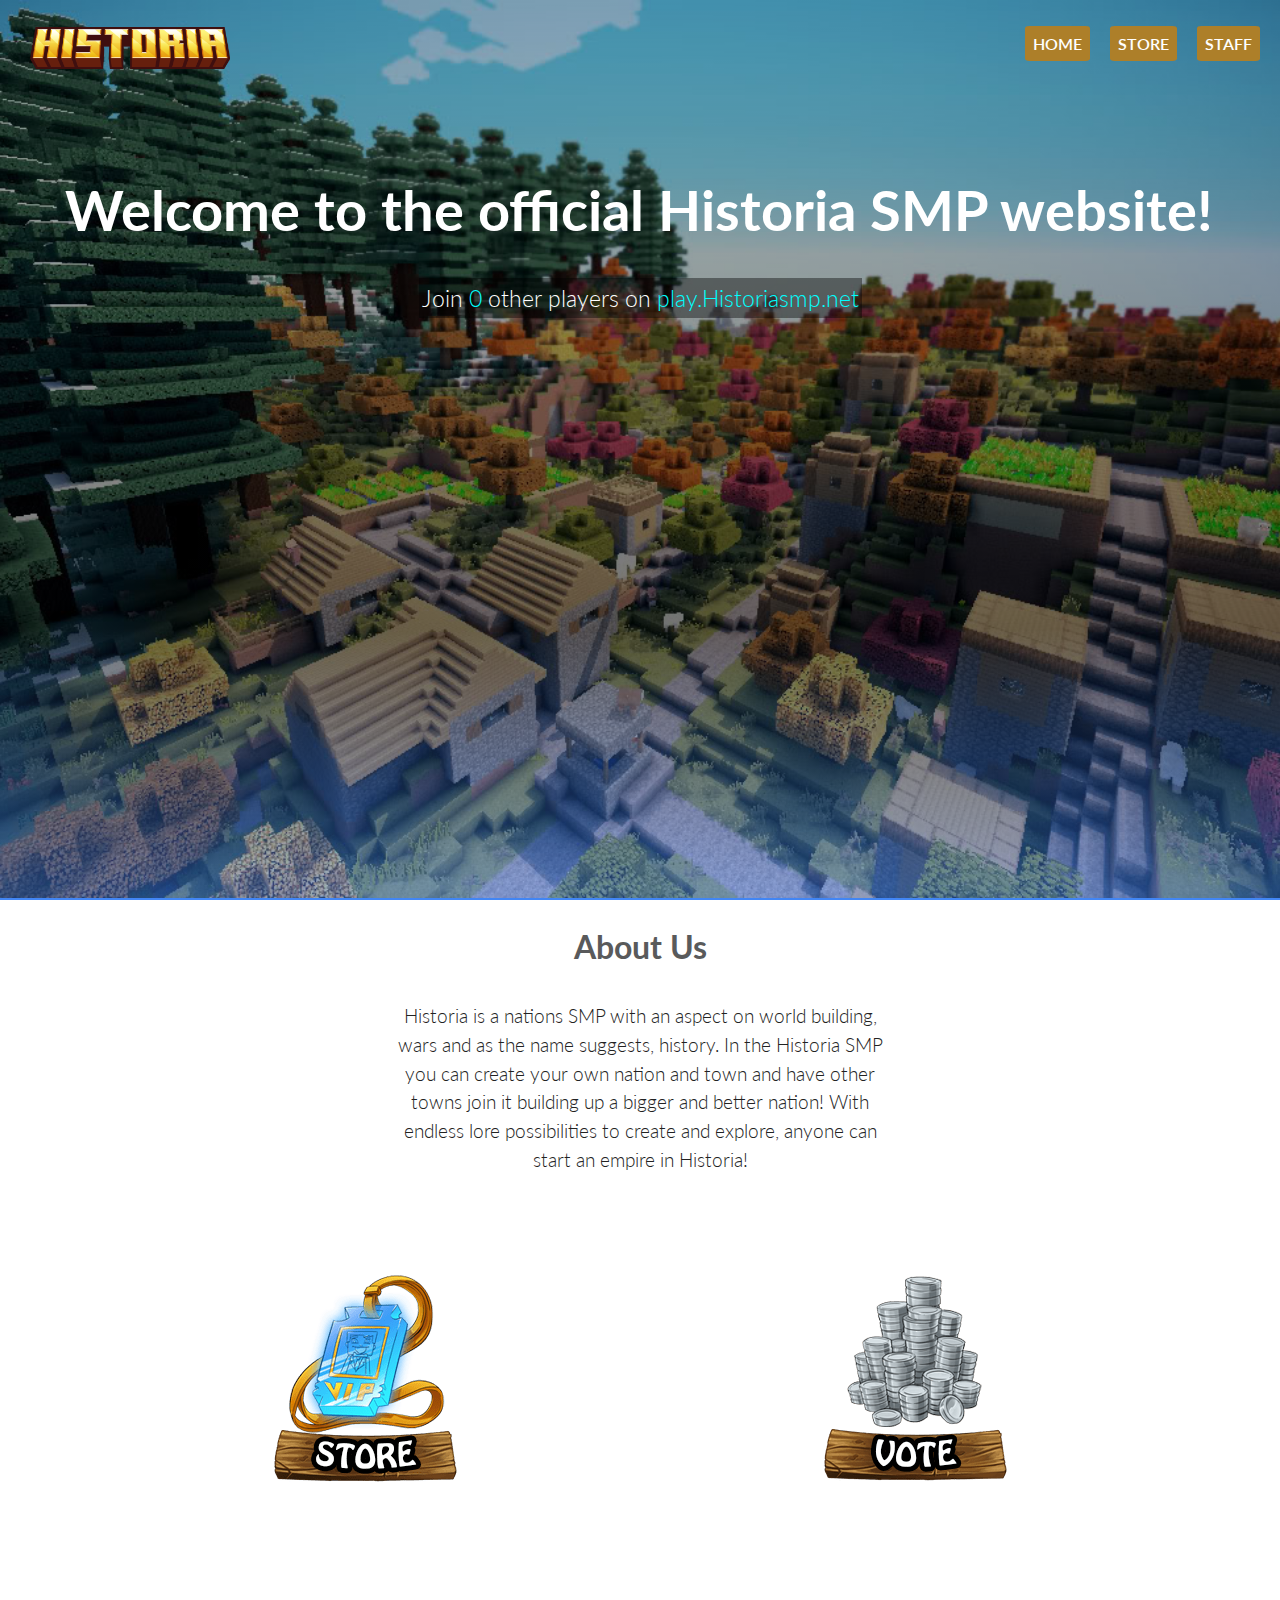
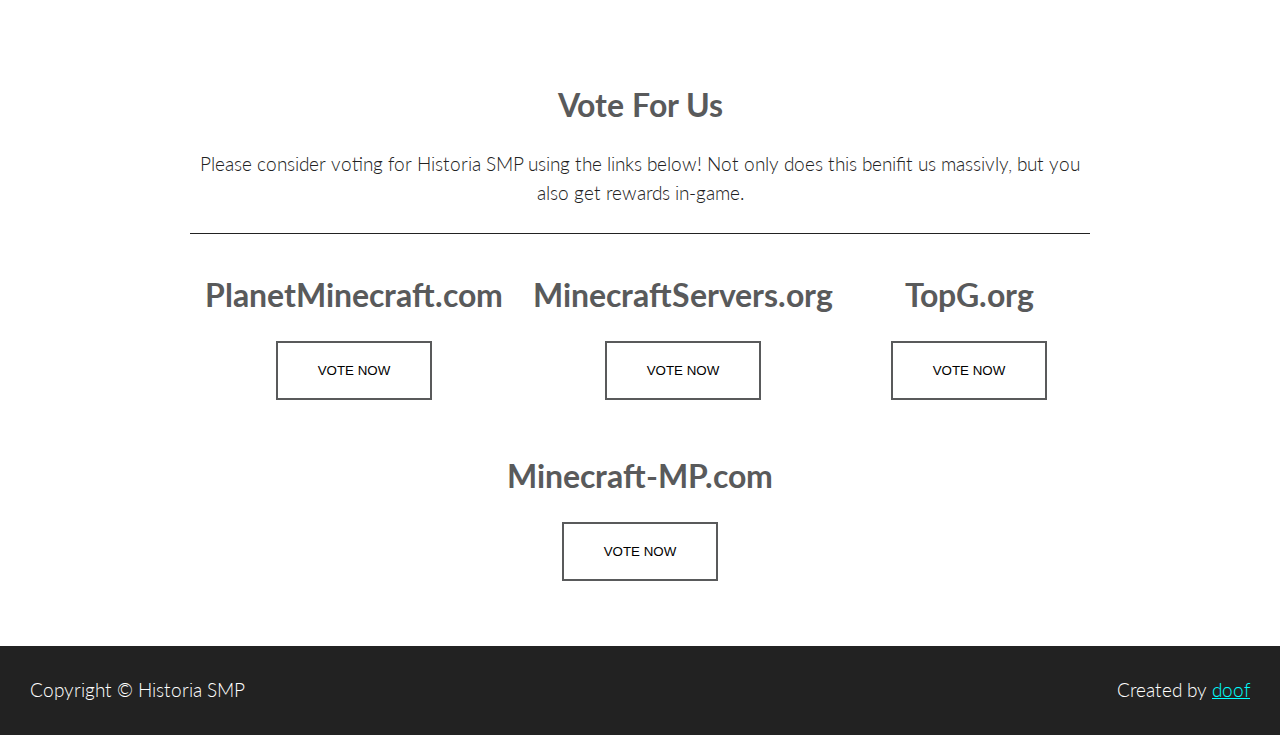
==== index.html @ 33761959 "first commit" ====
<!-- Proudly created by ByBilly -->
<!-- https://www.spigotmc.org/members/blexieking.168027 -->
<!-- PLEASE LEAVE THIS CREDIT IN -->

<!DOCTYPE html>
<html>
<head>
	<title>Historia - Official Website</title>
	<meta name="description" content="Historia SMP is a revolutionary Minecraft server. You can join with the IP 'play.Historiasmp.net'.">
	<meta name="keywords" content="Historia SMP, Historia SMP.net, Minecraft Server, Minecraft, Fun, Play, Info, Website, Official">
	<meta name="viewport" content="width=device-width, initial-scale=1.0">
	<meta charset="utf-8">
	<link href="https://fonts.googleapis.com/css?family=Lato" rel="stylesheet">
	<link rel="stylesheet" href="css/stylesheet.css">
	<link rel="stylesheet" href="css/home.css">
	<script src="https://leonardosnt.github.io/mc-player-counter/dist/mc-player-counter.min.js"></script>
</head>
<body>
	<div class="container">
		<header>
			<div class="header">
				<div class="logo">
					<!-- In the img folder, upload your logo. -->
					<!-- Make sure to name it 'logo.png'! -->
					<a href="/"><img src="img/logo.png" alt="Historia SMP logo"></a>
				</div>

				<ul class="nav">
					<li><a href="./">Home</a></li>
					<li><a href="#">Store</a></li>
					<li><a href="./staff.html">Staff</a></li>
				</ul>
		</div>
			<h1 class="animate">Welcome to the official Historia SMP website!</h1>
			<div class="playercount">
				<!-- Replace play.Historiasmp.net with your IP address! -->
				<!-- Make sure to do it for both examples below. -->
				<p>Join <span data-playercounter-ip="play.Historiasmp.net">
				0</span> other players on <span>play.Historiasmp.net</span></p>
		</div>
		</header>

		<div class="main-content">
			<h2>About Us</h2>
			<p class="about-text">Historia is a nations SMP with an aspect on world building, wars and as the name suggests, history. In the Historia SMP you can create your own nation and town and have other towns join it building up a bigger and better nation! With endless lore possibilities to create and explore, anyone can start an empire in Historia!</p>
		</div>

		<div class="gradient">
			<div class="flex-container">
				<div class="split">
					<a href="#"><img class="img" src="img/store.png" alt="Image of Store icon"></a>
					<p>Lorem ipsum dolor sit amet, consectetur adipiscing elit. Maecenas a tincidunt lorem. Donec a mollis diam, posuere venenatis lorem. Vestibulum sit amet risus eros. Nam commodo tortor a nunc tempor, sit amet auctor purus elementum.</p>
				</div>
				<div class="split">
					<a href="#vote-section"><img class="img" src="img/vote.png" alt="Image of Voting icon"></a>
					<p>Lorem ipsum dolor sit amet, consectetur adipiscing elit. Maecenas a tincidunt lorem. Donec a mollis diam, posuere venenatis lorem. Vestibulum sit amet risus eros. Vote for us below!</p>
				</div>
			</div>
		</div>

		<div class="vote-section">
			<h2>Vote For Us</h2>
			<p>Please consider voting for Historia SMP using the links below! Not only does this benifit us massivly, but you also get rewards in-game.</p>
			<div class="vote-container">
				<div class="vote">
					<h2>PlanetMinecraft.com</h2>
					<a href="#"><button class="vote-btn">Vote Now</button></a>
				</div>
				<div class="vote">
					<h2>MinecraftServers.org</h2>
					<a href="#"><button class="vote-btn">Vote Now</button></a>
				</div>
				<div class="vote">
					<h2>TopG.org</h2>
					<a href="#"><button class="vote-btn">Vote Now</button></a>
				</div>
				<div class="vote">
					<h2>Minecraft-MP.com</h2>
					<a href="#"><button class="vote-btn">Vote Now</button></a>
				</div>
			</div>
		</div>

		<footer>
			<p>Copyright &copy; Historia SMP</p>
			<!-- Remove this part below if you want! -->
			<p style="padding-right: 30px;">Created by <a href="https://isaacj.dev/" target="_blank">doof</a></p>
		</footer>

	</div>

	<script src="https://code.jquery.com/jquery-1.11.2.min.js" type="text/javascript"></script>
	<script src="js/main.js" type="text/javascript"></script>
</body>
</html>
---- css/stylesheet.css ----
/* Global */

body {
	font-family: Helvetica;
	margin: 0;
	font-family: Lato;
	color: #222;
	box-sizing: border-box;
}

p {
	margin: 0;
	font-size: 1.2em;
	font-weight: 300;
	line-height: 1.5em;
}

h1 {
	font-size: 1.8em;
}

h2 {
	font-size: 2em;
}

h1,
h2 {
	color: #595a5b;
}

a {
	color: cyan;
}

/* Header */

header {
	background: linear-gradient(rgba(66,134,244,0.75), rgba(112,216,255,0.75)) fixed;;
	width: 100%;
	text-align: center;
	border-bottom: 2px solid #4286f4;
	box-sizing: border-box;
}


.nav a {
	background-color: #ad7f29;
	color: white;
	text-decoration: none;
	padding: 4px;
	border-radius: 7%;
}

.header {
	display: flex;
	justify-content: center;
	align-items: center;
	flex-wrap: wrap;
	padding-right: 20px;
}

header h1 {
	color: white;
	padding-top: 50px;
}

.nav {
	list-style: none;
	display: flex;
}

.nav:not(:first-child) li {
	margin-left: 20px;
}

.nav li {
	text-transform: uppercase;
	font-weight: 600;
}

.logo {
	transition-duration: 0.5s;
}

.logo img {
	width: 200px;
	margin-left: 30px;
	margin-top: 10px;
}

.logo:hover {
	transform: scale(1.05);
}

.nav {
	padding: 18px 0 20px 0;
}

/* Main Content */

.main-content {
	width: 95%;
	text-align: center;
	margin: 0 auto;
}

/* Footer */

footer {
	background-color: #222;
	color: white;
	padding: 30px 0;
	margin-top: 50px;
	display: flex;
	justify-content: space-between;
}

footer p {
	padding: 0 0 0 30px;
}

/* Media Queries */
@media(min-width: 700px) {
	h1 {
		font-size: 3.5em;
	}
	.header {
		justify-content: space-between;
		padding-right: none;
	}
	.picture-container {
		padding: 0 10px 0 0;
	}
	.nav a {
		padding: 8px;
	}
}
---- css/home.css ----
/* Home */
header {
	min-height: 100vh;
	background: linear-gradient(rgba(0, 0, 0, 0.25), rgba(0, 0, 0, 0.55) 70%, rgba(66, 134, 244, 0.45) 99%),
	url("../img/minecraft.jpg") no-repeat center center;
	background-size: cover;
}

.playercount {
	display: inline-block;
	background: rgba(0,0,0,0.4);
	padding: 3px;
	font-size: 0.7em;
	color: white;
	text-align: center;
}

.playercount span {
	color: cyan;
}

/* Main Content */

.img {
	transition: all 0.4s ease;
	padding-bottom: 10px;
}

.img:hover {
	transform: scale(1.05);
}

.about-text {
	padding-bottom: 30px;
	padding-top: 10px;
}

.gradient {
	margin-top: 20px;
	color: white;
	text-align: center;
	padding: 30px;
	background-size: cover;
	background: linear-gradient(#4286f4, #70d8ff) fixed;
}

.flex-container {
	margin: 0 auto;
	max-width: 1100px;
	display: flex;
	flex-wrap: wrap;
}

.split,
.vote {
	flex: 1 0 auto;
}

.vote-btn {
	background-color: rgb(255,255,255);
	border: 2px solid #595a5b;
	padding: 20px 40px;
	outline: none;
	cursor: pointer;
	transition-duration: 0.4s;
	text-transform: uppercase;
}

.vote-btn:hover {
	background-color: #595a5b;
	color: white;
}

.vote-container {
	display: flex;
	flex-wrap: wrap;
	margin: 25px auto 0 auto;
	max-width: 1100px;
	justify-content: space-around;
	border-top: 1px solid;
}

.vote-section {
	text-align: center;
	max-width: 900px;
	margin: 0 auto;
}

.split,
.vote {
	padding: 5px;
	margin: 10px;
}

.split {
	flex-basis: 250px;
}

.vote {
	flex-basis: 210px;
}

/* Media Queries */

@media(min-width: 1000px) {
	.item:not(:first-child) {
		margin-left: 90px;
	}
}

@media(min-width: 700px) {
	.main-content {
		width: 40%;
		text-align: center;
		margin: 0 auto;
	}
	.playercount {
		font-size: 1.2em;
	}
}

@media all and (-ms-high-contrast: none), (-ms-high-contrast: active) {
	.vote {
		min-width: 50%;
	}
}
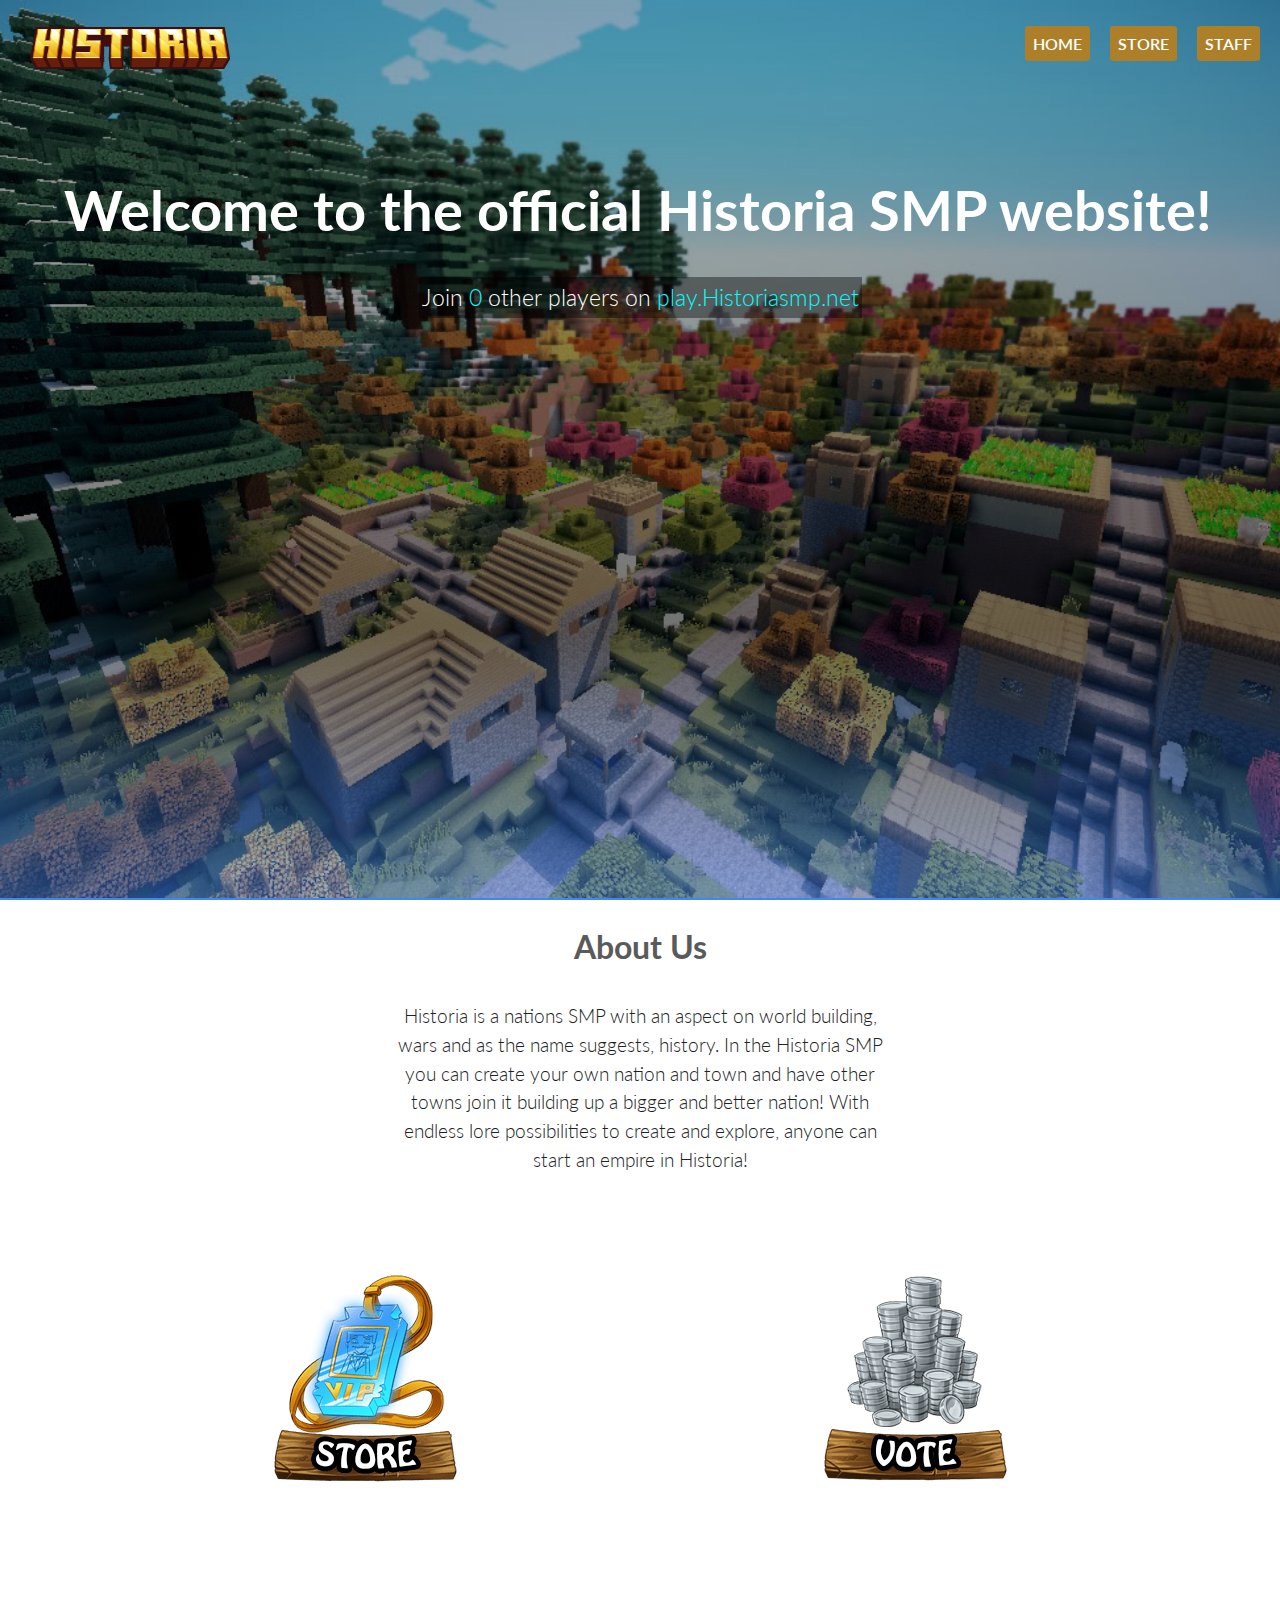
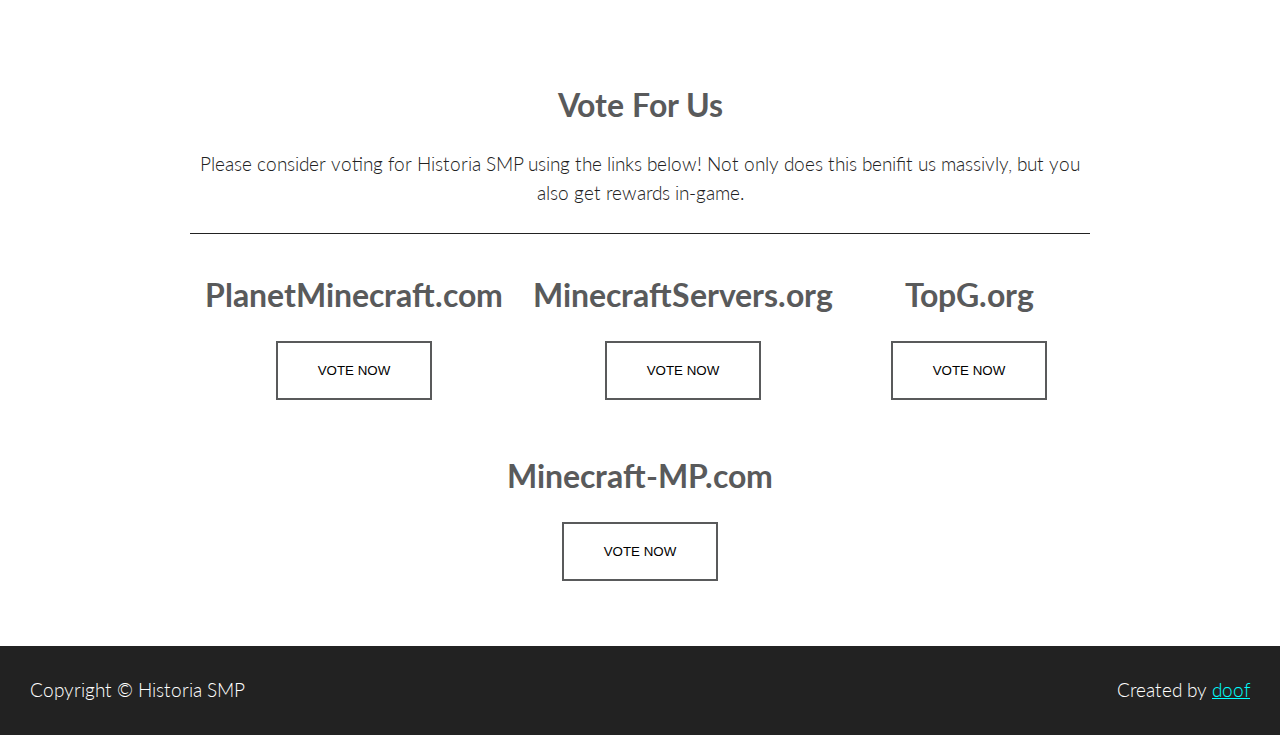
==== commit 60cdb19e: "Update index.html" ====
--- a/index.html
+++ b/index.html
@@ -48,7 +48,7 @@
 		<div class="gradient">
 			<div class="flex-container">
 				<div class="split">
-					<a href="#"><img class="img" src="img/store.png" alt="Image of Store icon"></a>
+					<a href="shop.Historiasmp.net"><img class="img" src="img/store.png" alt="Image of Store icon"></a>
 					<p>Lorem ipsum dolor sit amet, consectetur adipiscing elit. Maecenas a tincidunt lorem. Donec a mollis diam, posuere venenatis lorem. Vestibulum sit amet risus eros. Nam commodo tortor a nunc tempor, sit amet auctor purus elementum.</p>
 				</div>
 				<div class="split">
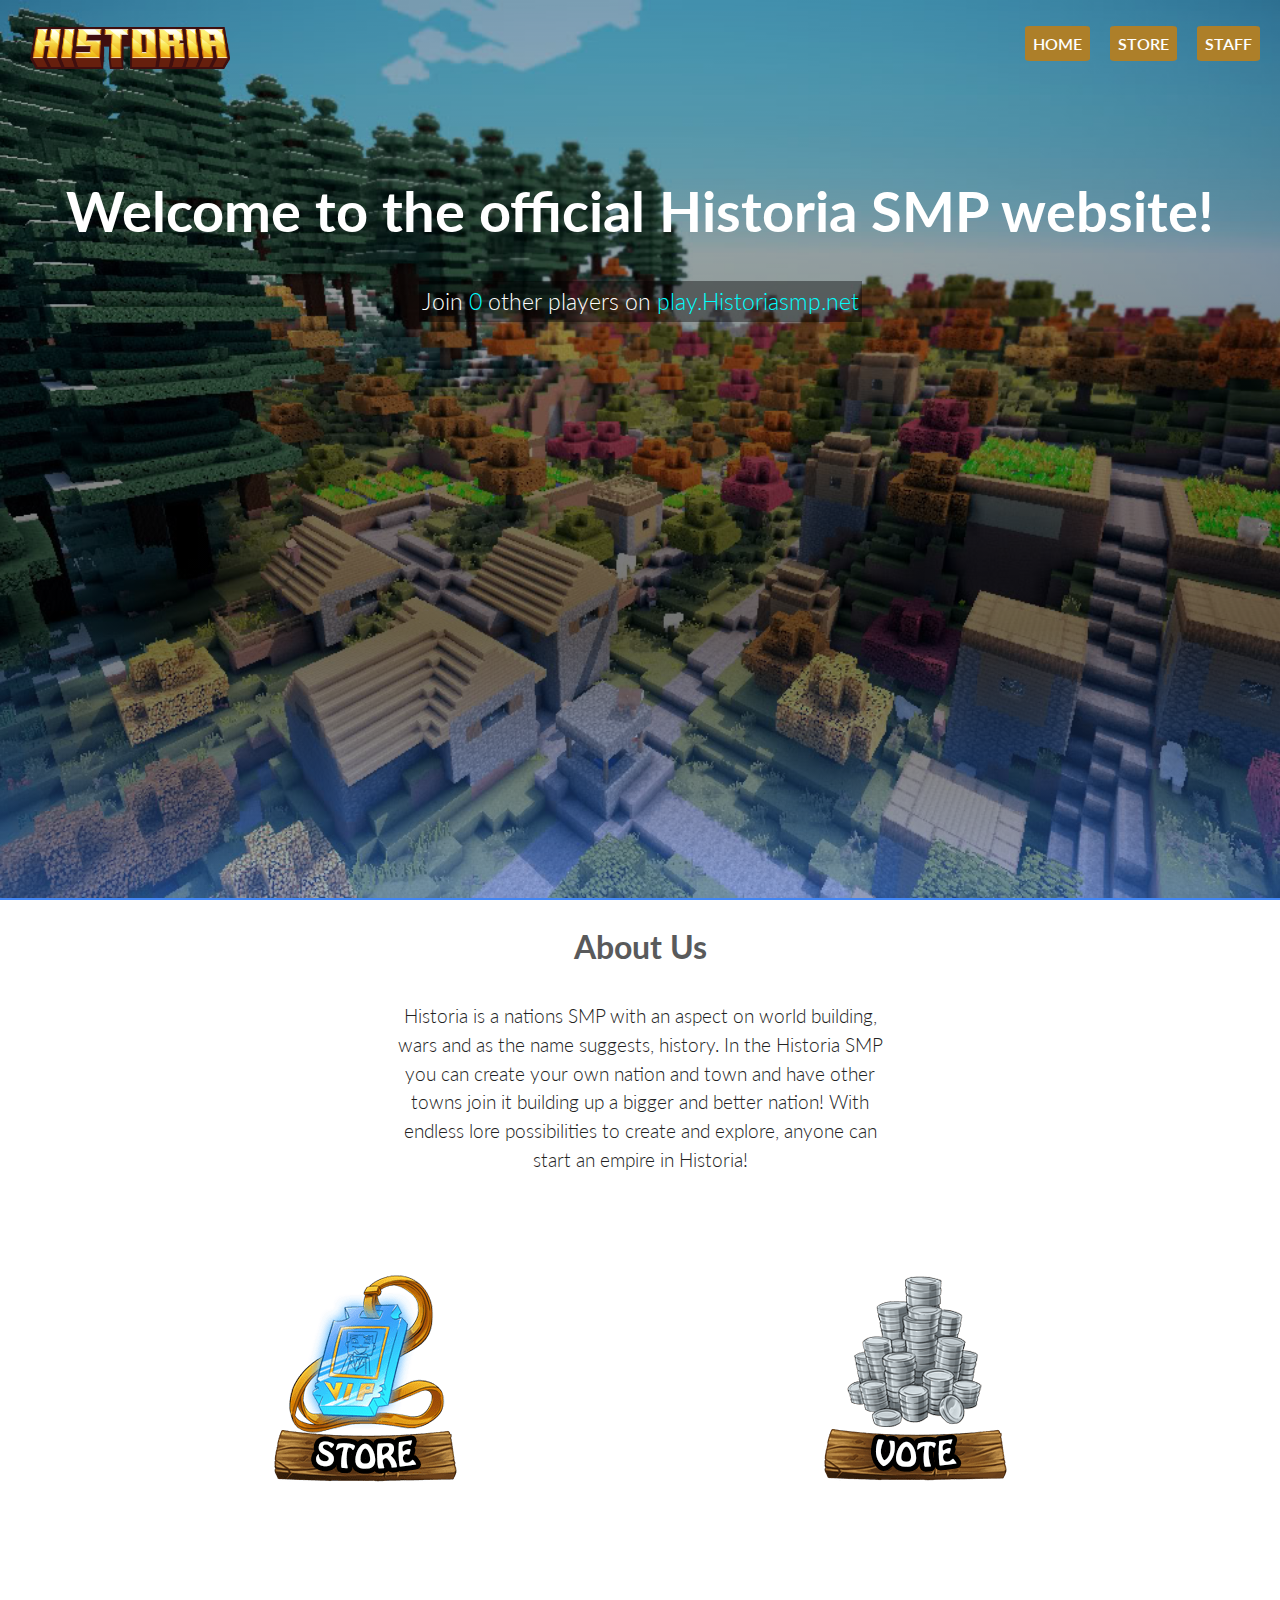
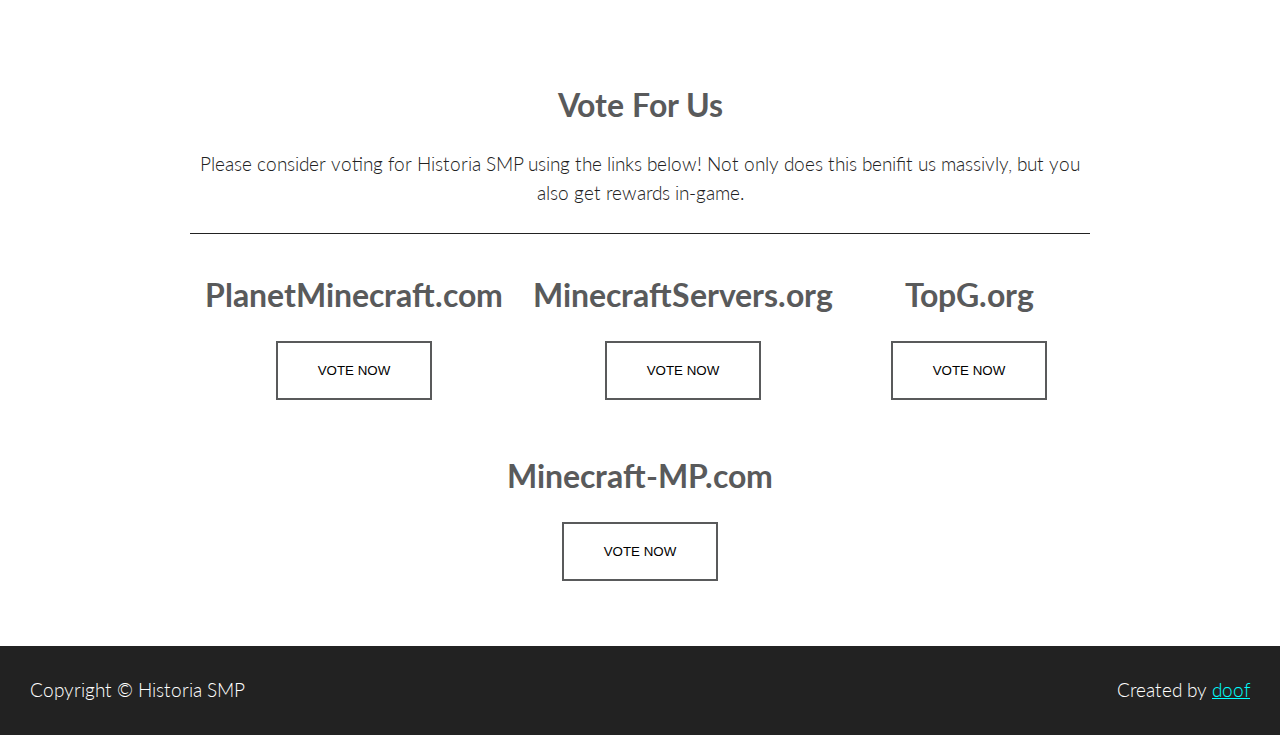
==== commit 8f8b7412: "Update index.html" ====
--- a/index.html
+++ b/index.html
@@ -22,7 +22,7 @@
 				<div class="logo">
 					<!-- In the img folder, upload your logo. -->
 					<!-- Make sure to name it 'logo.png'! -->
-					<a href="/"><img src="img/logo.png" alt="Historia SMP logo"></a>
+					<a href="/Historia-SMP-Website"><img src="img/logo.png" alt="Historia SMP logo"></a>
 				</div>
 
 				<ul class="nav">
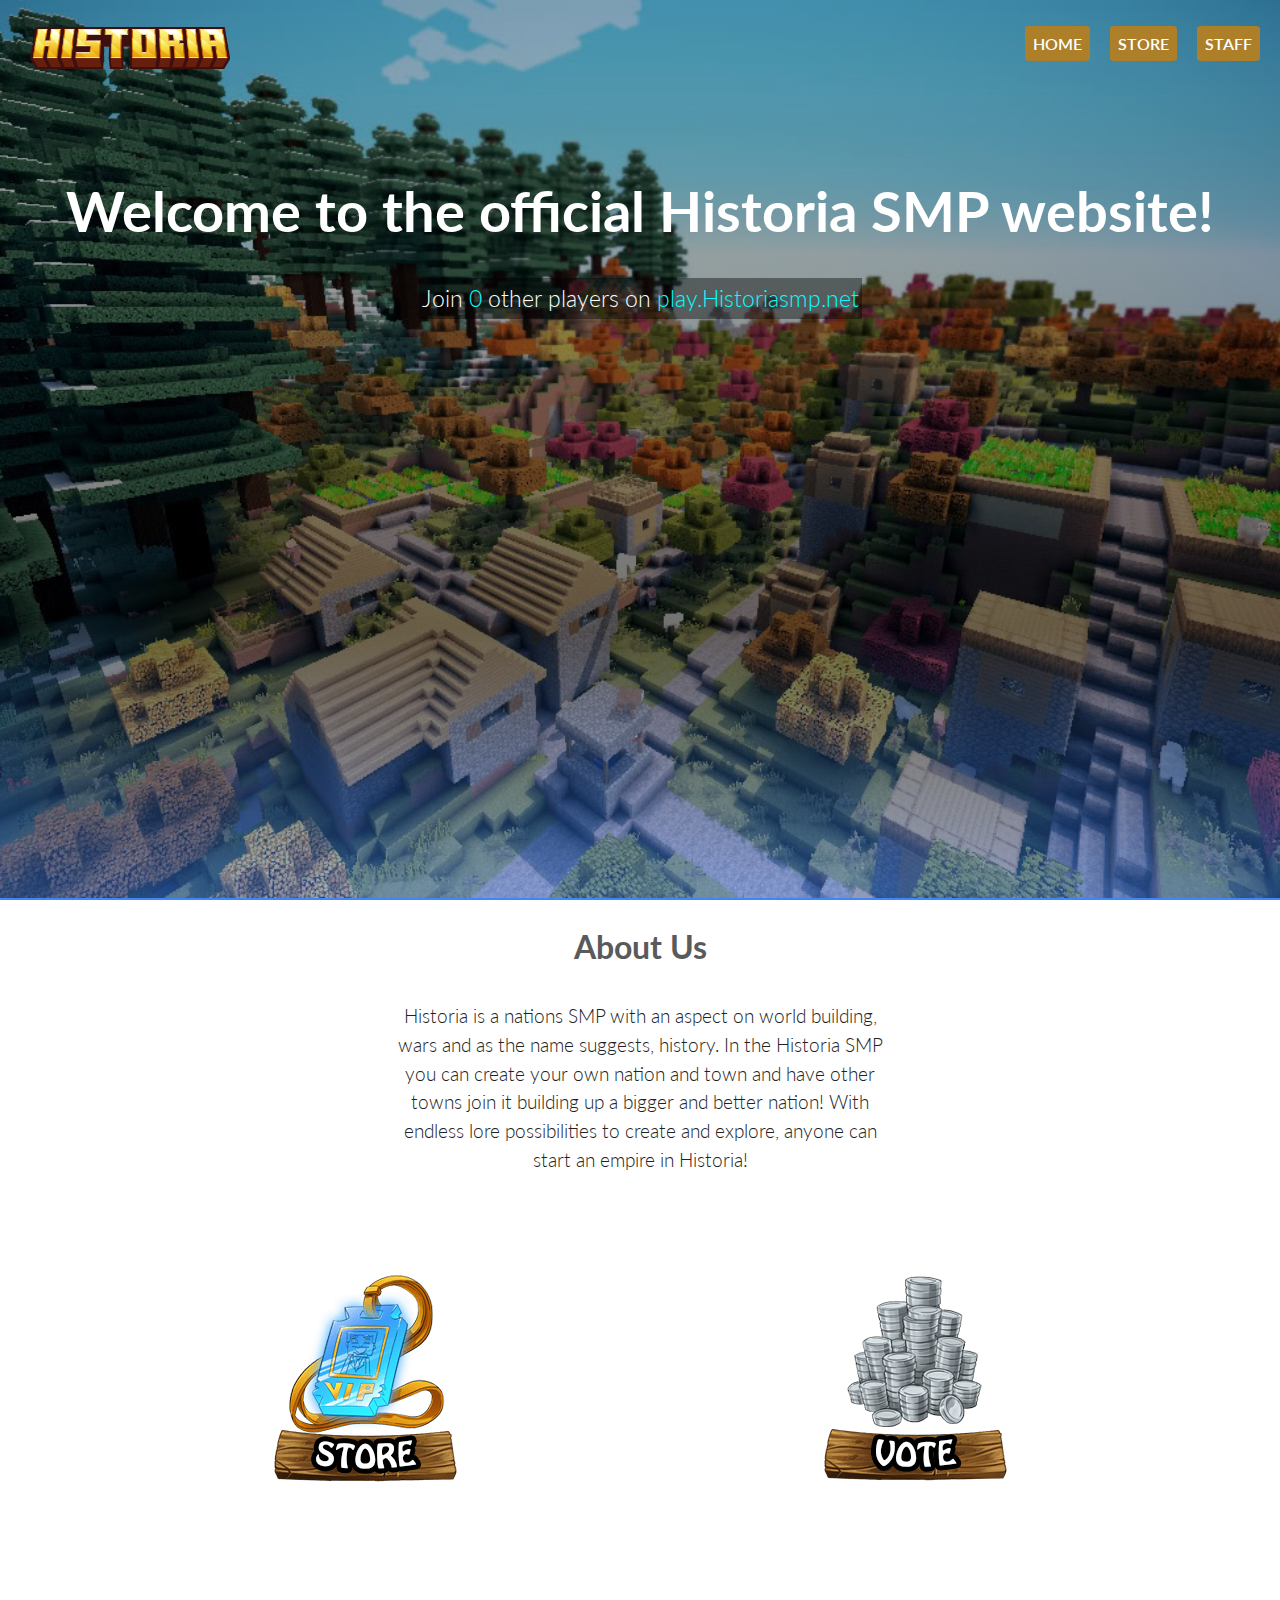
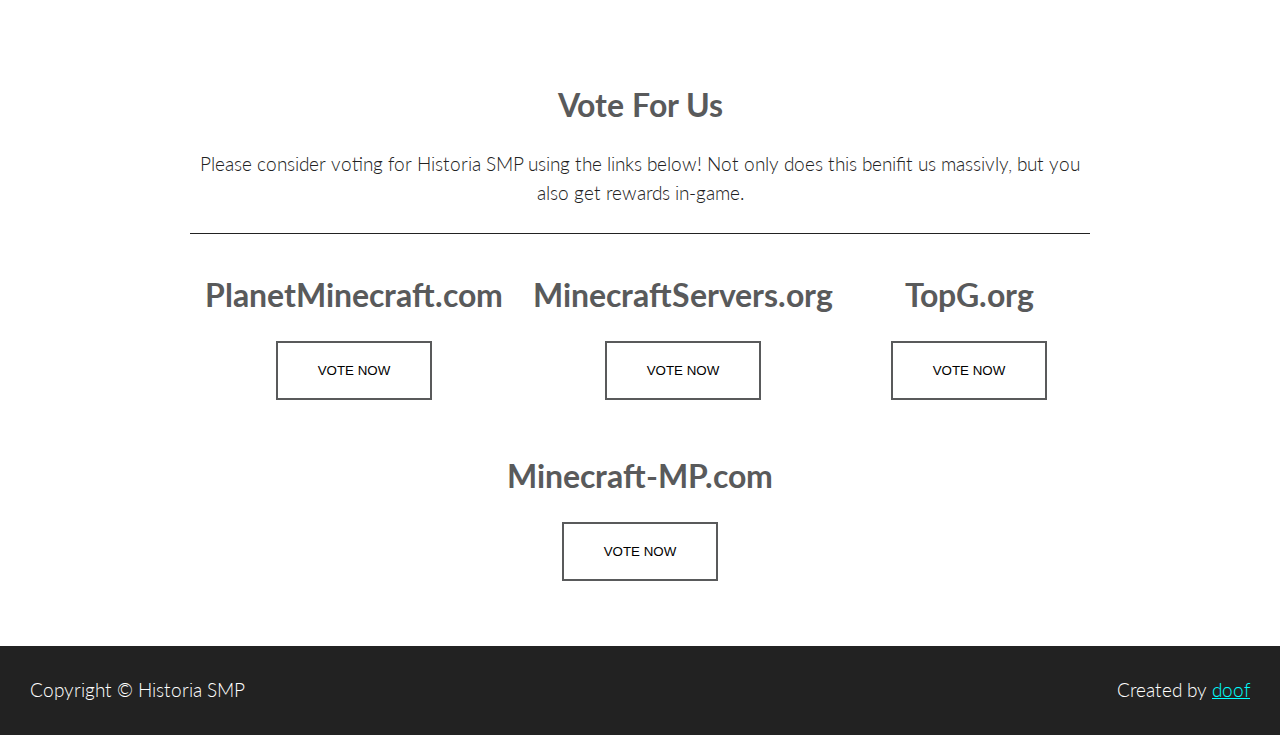
==== commit 32e523c2: "Update index.html" ====
--- a/index.html
+++ b/index.html
@@ -1,7 +1,3 @@
-<!-- Proudly created by ByBilly -->
-<!-- https://www.spigotmc.org/members/blexieking.168027 -->
-<!-- PLEASE LEAVE THIS CREDIT IN -->
-
 <!DOCTYPE html>
 <html>
 <head>
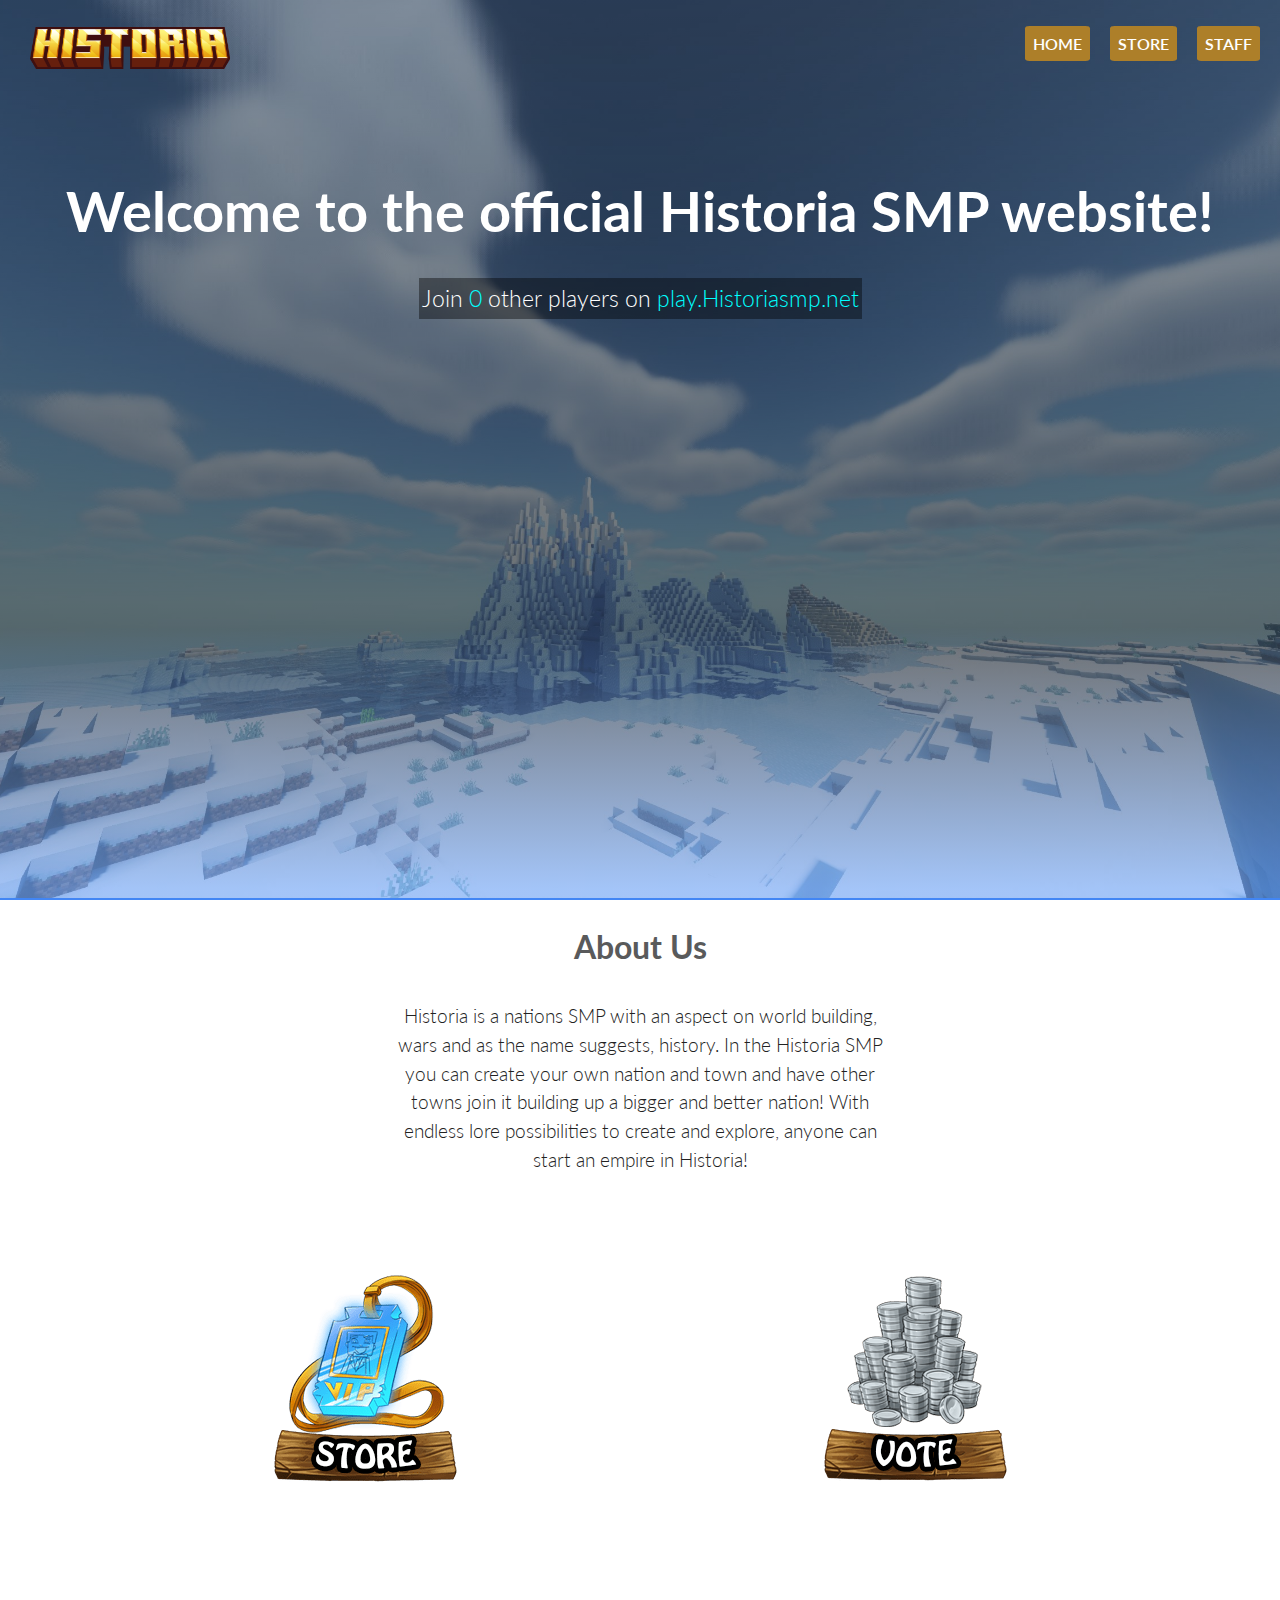
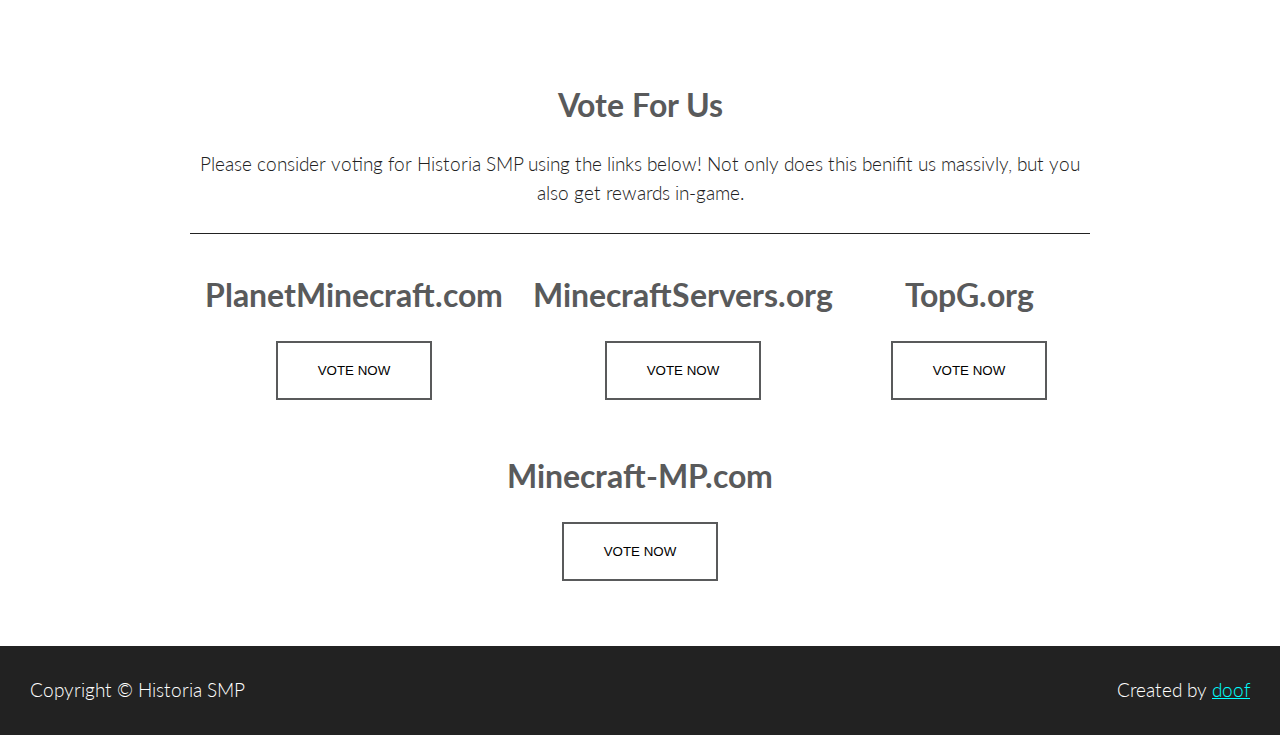
==== commit eff729eb: "Update index.html" ====
--- a/index.html
+++ b/index.html
@@ -31,7 +31,7 @@
 			<div class="playercount">
 				<!-- Replace play.Historiasmp.net with your IP address! -->
 				<!-- Make sure to do it for both examples below. -->
-				<p>Join <span data-playercounter-ip="play.Historiasmp.net">
+				<p>Join <span data-playercounter-ip="pl;ay.historiasmp.net">
 				0</span> other players on <span>play.Historiasmp.net</span></p>
 		</div>
 		</header>
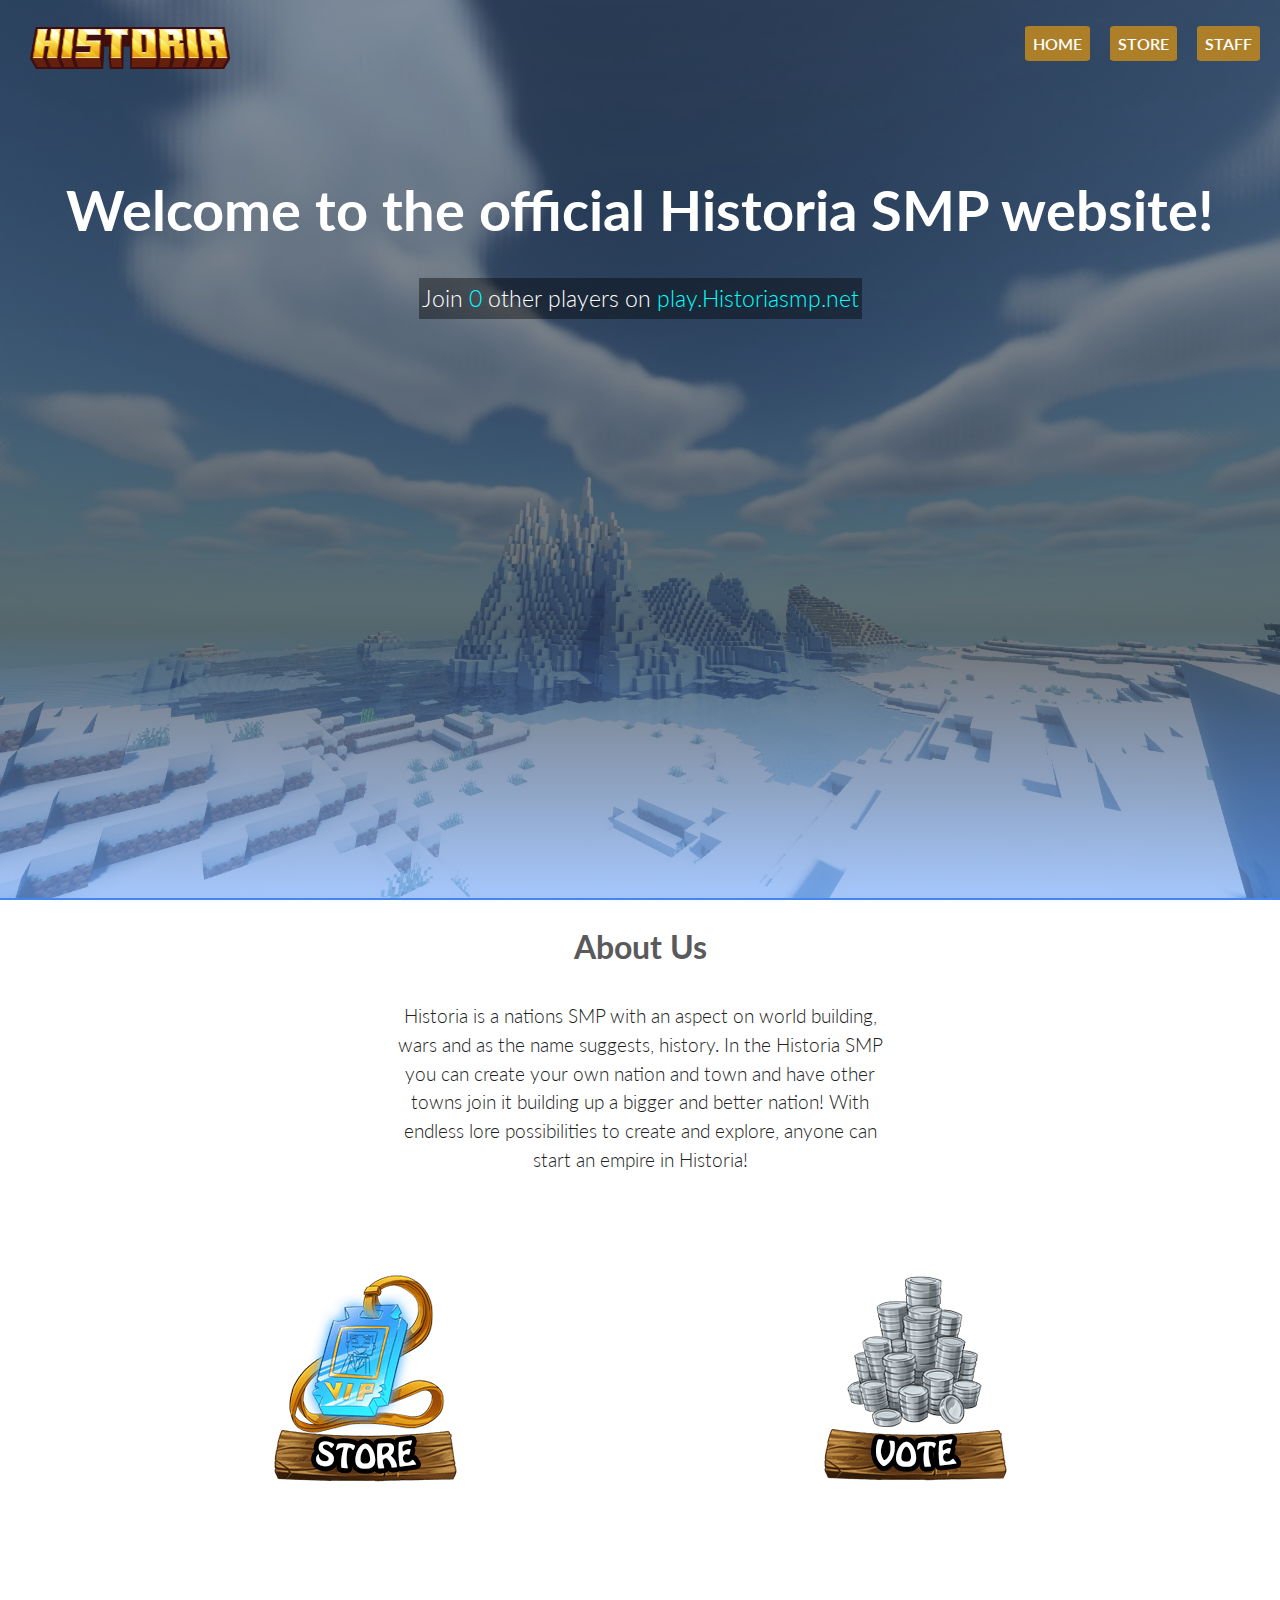
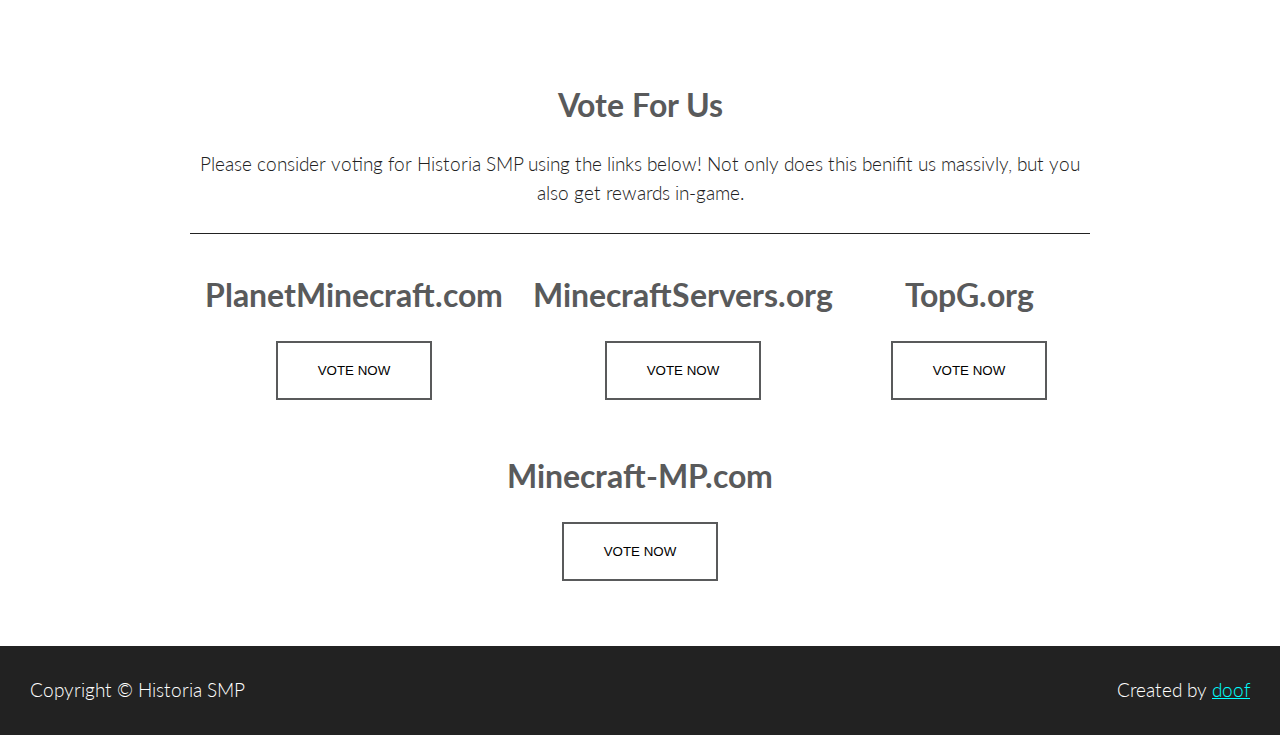
==== commit 9637668d: "update index.html and staff.html" ====
--- a/index.html
+++ b/index.html
@@ -9,6 +9,7 @@
 	<link href="https://fonts.googleapis.com/css?family=Lato" rel="stylesheet">
 	<link rel="stylesheet" href="css/stylesheet.css">
 	<link rel="stylesheet" href="css/home.css">
+	<link rel="icon" href="/img/logo1.png">
 	<script src="https://leonardosnt.github.io/mc-player-counter/dist/mc-player-counter.min.js"></script>
 </head>
 <body>
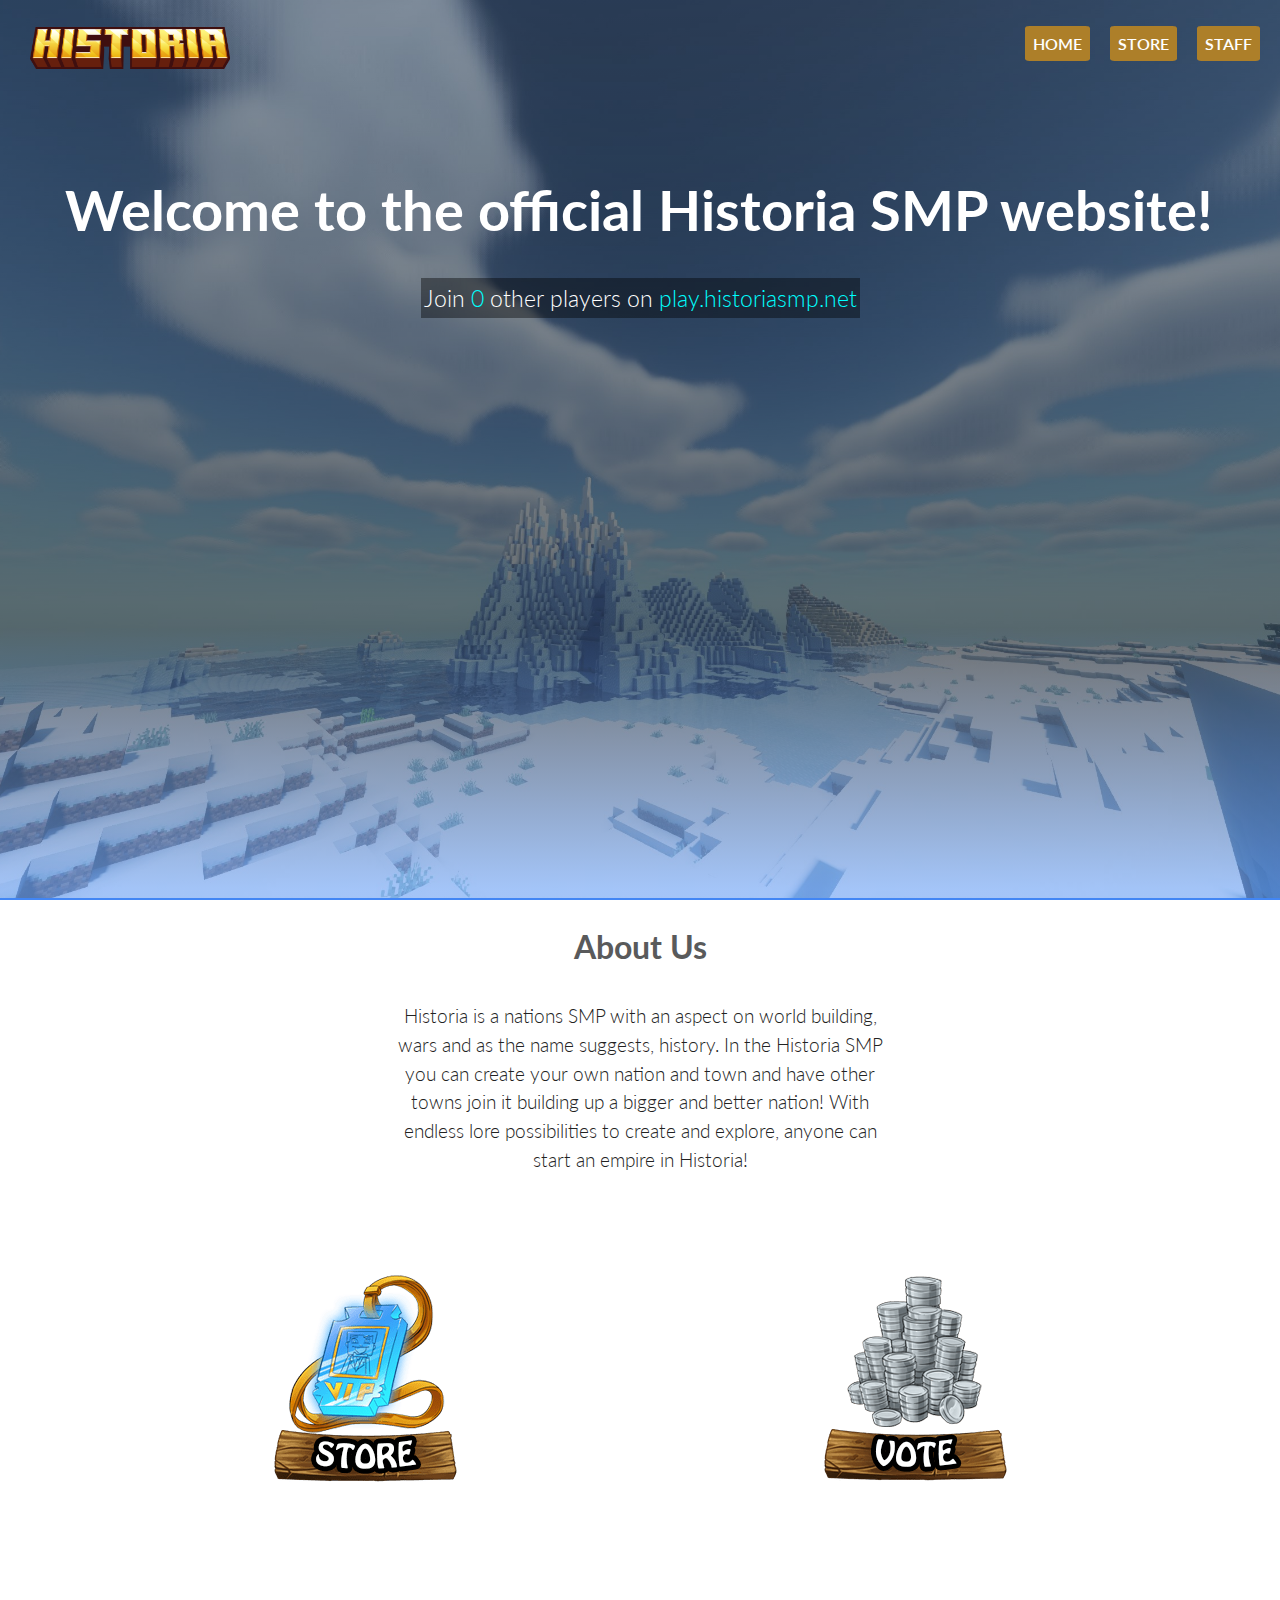
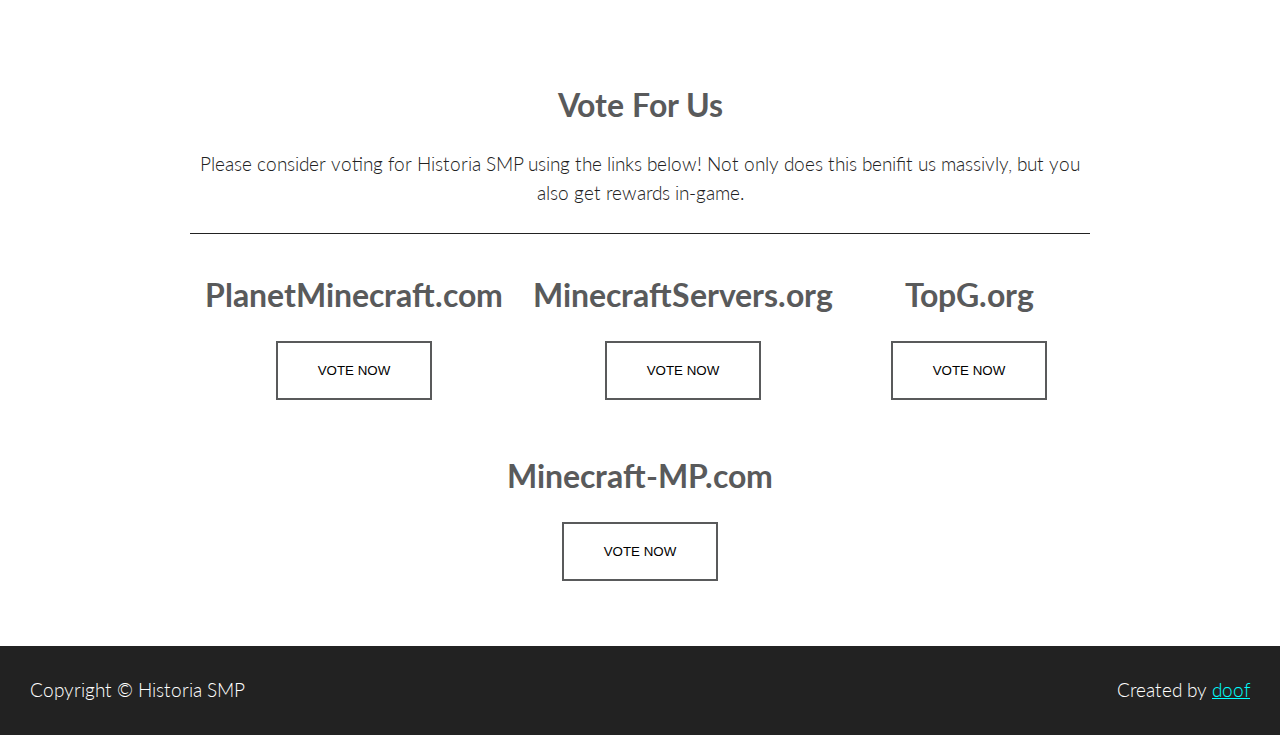
==== commit 649fc734: "Update index.html" ====
--- a/index.html
+++ b/index.html
@@ -32,8 +32,8 @@
 			<div class="playercount">
 				<!-- Replace play.Historiasmp.net with your IP address! -->
 				<!-- Make sure to do it for both examples below. -->
-				<p>Join <span data-playercounter-ip="pl;ay.historiasmp.net">
-				0</span> other players on <span>play.Historiasmp.net</span></p>
+				<p>Join <span data-playercounter-ip="play.historiasmp.net">
+				0</span> other players on <span>play.historiasmp.net</span></p>
 		</div>
 		</header>
 
